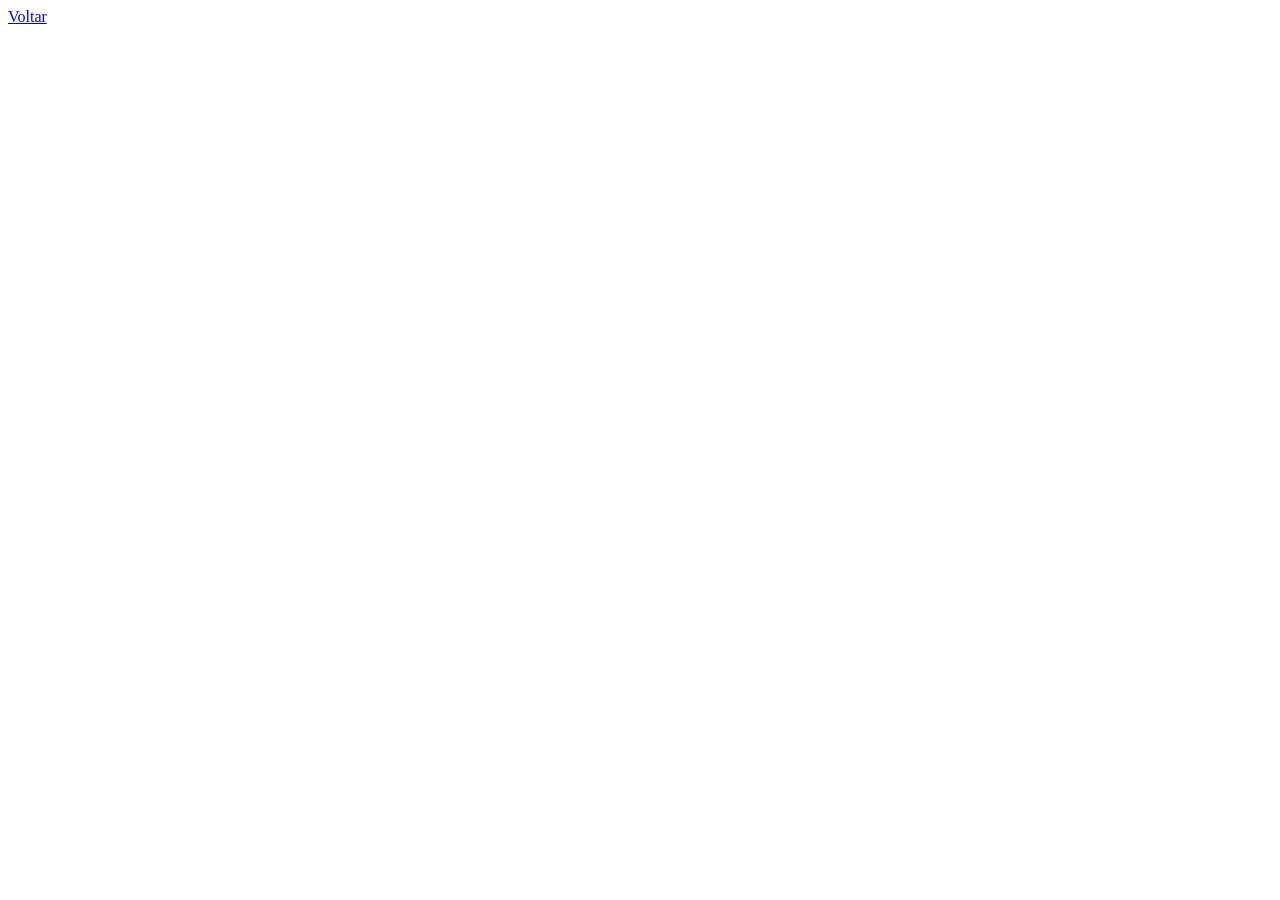
==== pages/imc.html @ d4f80c1f "adicionado conteudos nas paginas novas" ====
<!DOCTYPE html>
<html lang="en">
<head>
    <meta charset="UTF-8">
    <meta name="viewport" content="width=device-width, initial-scale=1.0">
    <title>Fitlife | IMC </title>
</head>
<body>
    
       
    <a href="../index.html">Voltar</a>


</body>
</html>
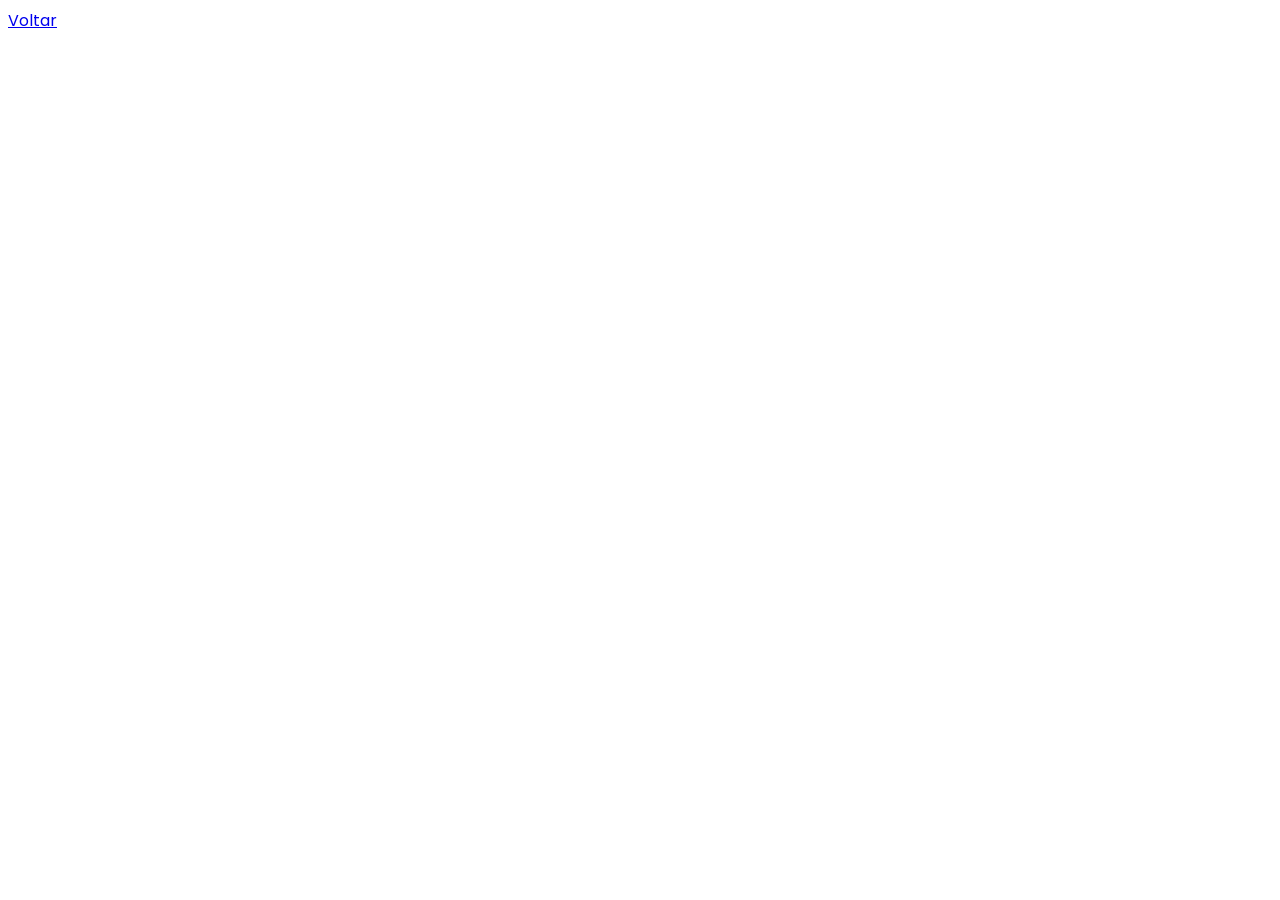
==== commit 344ede9d: "adicionado fontes no HTML" ====
--- a/pages/imc.html
+++ b/pages/imc.html
@@ -3,9 +3,14 @@
 <head>
     <meta charset="UTF-8">
     <meta name="viewport" content="width=device-width, initial-scale=1.0">
+
+    <link rel="preconnect" href="https://fonts.googleapis.com">
+<link rel="preconnect" href="https://fonts.gstatic.com" crossorigin>
+<link href="https://fonts.googleapis.com/css2?family=Poppins:ital,wght@0,100;0,200;0,300;0,400;0,500;0,600;0,700;0,800;0,900;1,100;1,200;1,300;1,400;1,500;1,600;1,700;1,800;1,900&display=swap" rel="stylesheet">
+
     <title>Fitlife | IMC </title>
 </head>
-<body>
+<body style="font-family: poppins;">
     
        
     <a href="../index.html">Voltar</a>
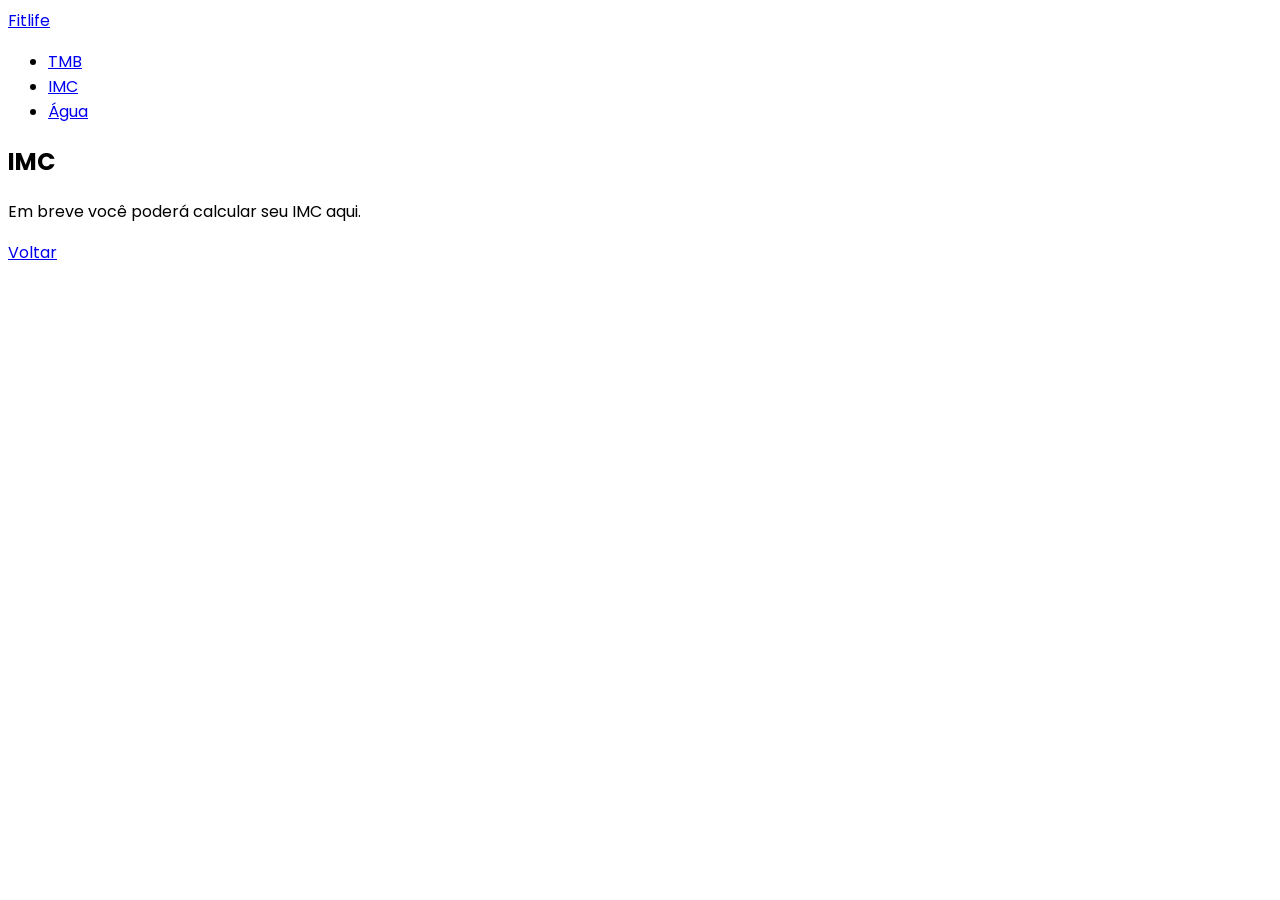
==== commit 8af7db3c: "Feito HTML semantico" ====
--- a/pages/imc.html
+++ b/pages/imc.html
@@ -11,9 +11,37 @@
     <title>Fitlife | IMC </title>
 </head>
 <body style="font-family: poppins;">
+
+
+
+     <nav>
+    <a href="index.html">Fitlife</a>
+
+    <ul>
+       <li><a href="pages/tmb.html">TMB</a></li>
+       <li><a href="pages/imc.html">IMC</a></li>
+       <li><a href="pages/water.html">Água</a></li>   
+    </ul>
+
+    </nav>
     
        
-    <a href="../index.html">Voltar</a>
+    <main>
+
+        <section>
+
+            <header>
+
+                 <h1>IMC</h1>
+                 <p>Em breve você poderá calcular seu IMC aqui.</p>
+
+            </header>
+
+            <a href="../index.html">Voltar</a>
+
+        </section>
+
+    </main>
 
 
 </body>
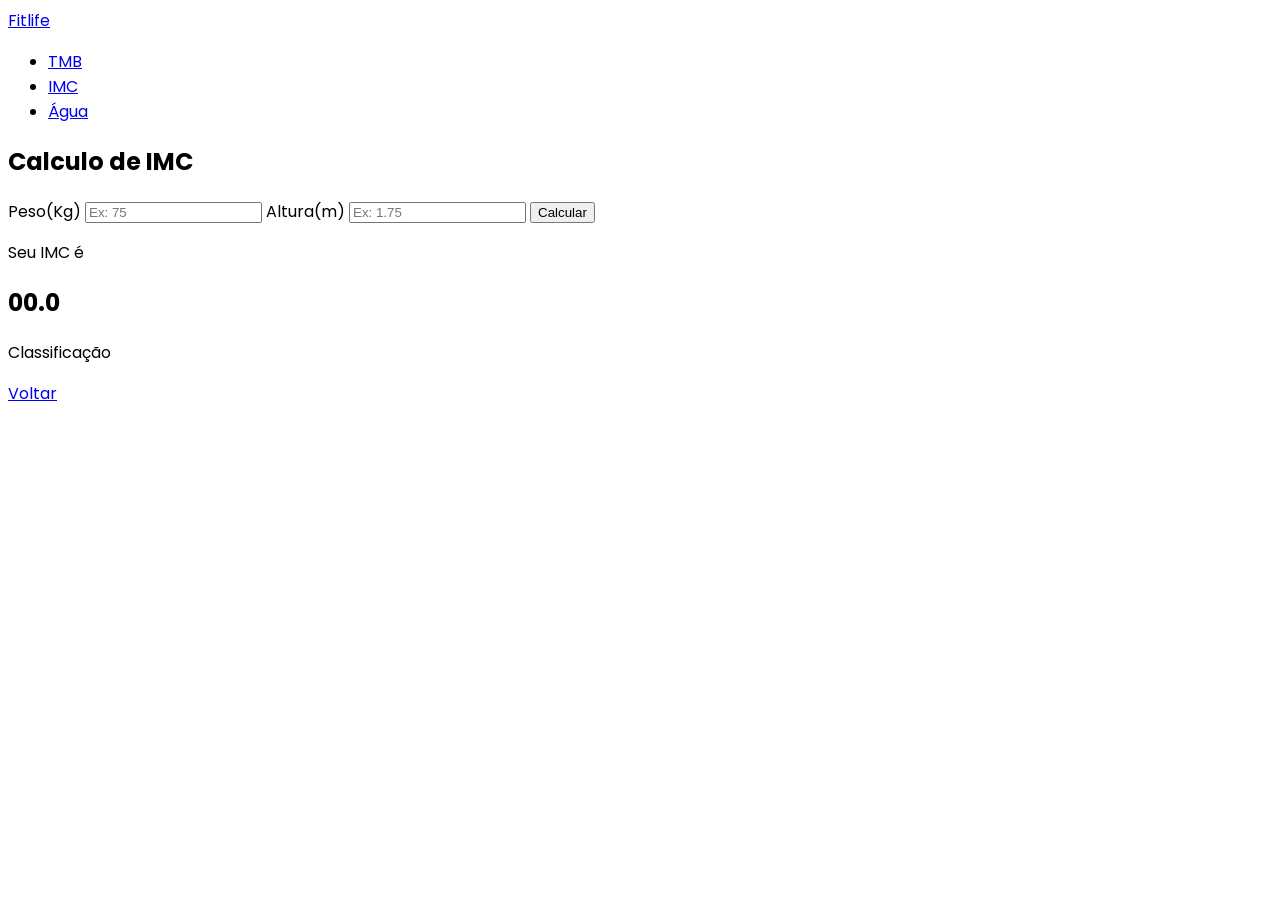
==== commit 62e67869: "finalizado html" ====
--- a/pages/imc.html
+++ b/pages/imc.html
@@ -18,24 +18,42 @@
     <a href="index.html">Fitlife</a>
 
     <ul>
-       <li><a href="pages/tmb.html">TMB</a></li>
-       <li><a href="pages/imc.html">IMC</a></li>
-       <li><a href="pages/water.html">Água</a></li>   
+       <li><a href="tmb.html">TMB</a></li>
+       <li><a href="imc.html">IMC</a></li>
+       <li><a href="water.html">Água</a></li>   
     </ul>
 
     </nav>
     
        
     <main>
+            
 
         <section>
 
-            <header>
 
-                 <h1>IMC</h1>
-                 <p>Em breve você poderá calcular seu IMC aqui.</p>
+            <h1>Calculo de IMC</h1>
+            <form>
 
-            </header>
+
+                <label for="weight">Peso(Kg)</label>
+                <input type="number"id="weight" placeholder="Ex: 75" required>
+
+                <label for="height">Altura(m)</label>
+                <input type="number"id= height placeholder="Ex: 1.75"required step="any">
+                
+                
+                <button type="submit">Calcular</button>
+            </form>
+
+            <div>
+
+                <p>Seu IMC é</p>
+                <h2>00.0</h2>
+                <p>Classificação</p>
+
+            </div>
+        
 
             <a href="../index.html">Voltar</a>
 
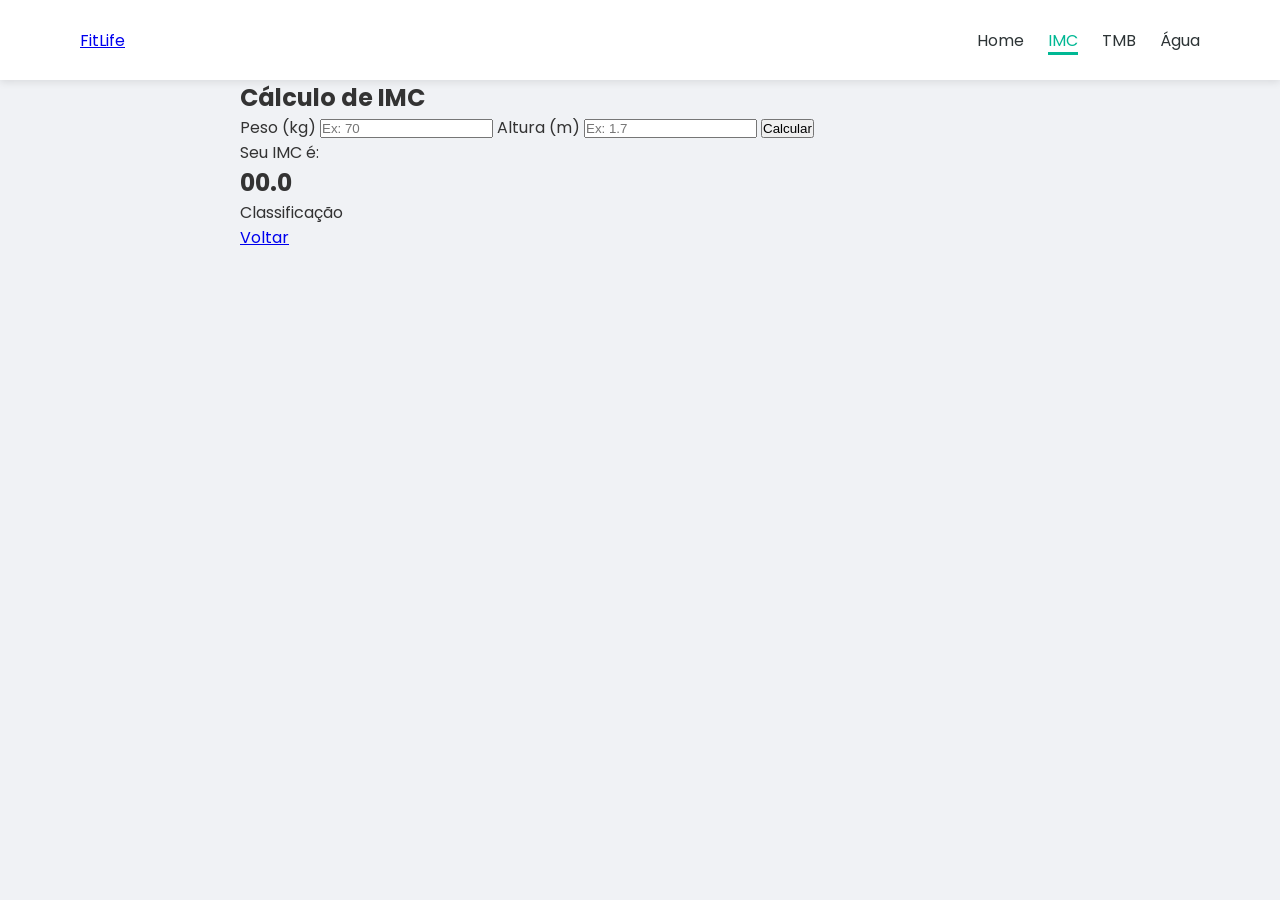
==== commit 4cfa856f: "Add files via upload" ====
--- a/pages/imc.html
+++ b/pages/imc.html
@@ -1,66 +1,61 @@
-<!DOCTYPE html>
-<html lang="en">
-<head>
-    <meta charset="UTF-8">
-    <meta name="viewport" content="width=device-width, initial-scale=1.0">
-
-    <link rel="preconnect" href="https://fonts.googleapis.com">
-<link rel="preconnect" href="https://fonts.gstatic.com" crossorigin>
-<link href="https://fonts.googleapis.com/css2?family=Poppins:ital,wght@0,100;0,200;0,300;0,400;0,500;0,600;0,700;0,800;0,900;1,100;1,200;1,300;1,400;1,500;1,600;1,700;1,800;1,900&display=swap" rel="stylesheet">
-
-    <title>Fitlife | IMC </title>
-</head>
-<body style="font-family: poppins;">
-
-
-
-     <nav>
-    <a href="index.html">Fitlife</a>
-
-    <ul>
-       <li><a href="tmb.html">TMB</a></li>
-       <li><a href="imc.html">IMC</a></li>
-       <li><a href="water.html">Água</a></li>   
-    </ul>
-
-    </nav>
-    
-       
-    <main>
-            
-
-        <section>
-
-
-            <h1>Calculo de IMC</h1>
-            <form>
-
-
-                <label for="weight">Peso(Kg)</label>
-                <input type="number"id="weight" placeholder="Ex: 75" required>
-
-                <label for="height">Altura(m)</label>
-                <input type="number"id= height placeholder="Ex: 1.75"required step="any">
-                
-                
-                <button type="submit">Calcular</button>
-            </form>
-
-            <div>
-
-                <p>Seu IMC é</p>
-                <h2>00.0</h2>
-                <p>Classificação</p>
-
-            </div>
-        
-
-            <a href="../index.html">Voltar</a>
-
-        </section>
-
-    </main>
-
-
-</body>
+<!DOCTYPE html>
+<html lang="pt-BR">
+<head>
+    <meta charset="UTF-8">
+    <meta name="viewport" content="width=device-width, initial-scale=1.0">
+    <link rel="preconnect" href="https://fonts.googleapis.com">
+    <link rel="preconnect" href="https://fonts.gstatic.com" crossorigin>
+    <link rel="stylesheet" href="../css/styles.css">
+    <link
+    rel="stylesheet"
+    href="https://cdnjs.cloudflare.com/ajax/libs/font-awesome/6.0.0/css/all.min.css"
+    />
+    <link href="https://fonts.googleapis.com/css2?family=Poppins:ital,wght@0,100;0,200;0,300;0,400;0,500;0,600;0,700;0,800;0,900;1,100;1,200;1,300;1,400;1,500;1,600;1,700;1,800;1,900&display=swap" rel="stylesheet">
+    <title>FitLife | IMC</title>
+</head>
+<body>
+
+    <nav>
+        <a href="../index.html">FitLife</a>
+
+        <ul class="nav-links">
+            <li><a class="nav-link" href="../index.html">Home</a></li>
+            <li><a class="nav-link" id="nav-active" href="imc.html">IMC</a></li>
+            <li><a class="nav-link" href="tmb.html">TMB</a></li>
+            <li><a class="nav-link" href="water.html">Água</a></li>
+        </ul>
+    </nav>
+
+    <main>
+        <section>
+
+            <h1>Cálculo de IMC</h1>
+
+            <form>
+
+                <label for="weight">Peso (kg)</label>
+                <input type="number" id="weight" placeholder="Ex: 70" required>
+
+                <label for="height">Altura (m)</label>
+                <input type="number" id="height" placeholder="Ex: 1.7" required
+                step="any"
+                >
+
+                <button type="submit">Calcular</button>
+
+            </form>
+
+            <div>
+                <p>Seu IMC é:</p>
+                <h2>00.0</h2>
+                <p>Classificação</p>
+            </div>
+
+
+            <a href="../index.html">Voltar</a>
+        </section>
+        
+    </main>
+    
+</body>
 </html>
--- a/css/styles.css
+++ b/css/styles.css
@@ -0,0 +1,100 @@
+* {
+    margin: 0;
+    padding: 0;
+    box-sizing: border-box;
+}
+
+body {
+    font-family: 'Poppins', sans-serif;
+    background-color: #f0f2f5;
+    color: #333
+}
+
+nav {
+    /* flexbox */
+    display: flex;
+    justify-content: space-between;
+    align-items: center;
+
+    height: 80px;
+    background-color: #fff;
+    padding: 0 80px;
+    box-shadow: 0 2px 8px rgba(0 , 0, 0, 0.1);
+}
+
+.logo {
+    /* flexbox */
+    display: flex;
+    align-items: center;
+    gap: 8px;
+    font-size:24px;
+    color: #00b894;
+    text-decoration: none;
+    font-weight: 600;
+}
+
+.nav-links {
+    display: flex;
+    list-style: none;
+    gap: 24px
+}
+
+.nav-link {
+    text-decoration: none;
+    color: #2d3436;
+    font-size: 16px;
+}
+
+.nav-link:hover {
+    color: #00b894
+}
+
+#nav-active { 
+    border-bottom: 3px #00b894 solid;
+    color: #00b894
+}
+
+.header-container {
+    text-align: center;
+    padding: 40px 0;
+}
+
+.header-container h1 {
+    font-size: 40px;
+}
+
+.header-container span {
+    color: #00b894
+}
+
+main {
+    width: 800px;
+    margin: 0 auto;
+}
+
+.cards-section {
+    display: flex;
+    gap: 24px;
+    text-align: center;
+}
+
+.feature-card {
+    background-color: #fff;
+    color: #333;
+    padding: 24px;
+    border-radius: 10px;
+    text-align: center;
+    text-decoration: none;
+    box-shadow: 0 10px 10px rgba(0, 0, 0, 0.05);
+    width: 250px;
+}
+
+.feature-card:hover {
+    border: 2px solid #00b894;
+}
+
+.feature-card i {
+    font-size: 48px;
+    color: #00b894;
+    margin-bottom: 16px;
+}
